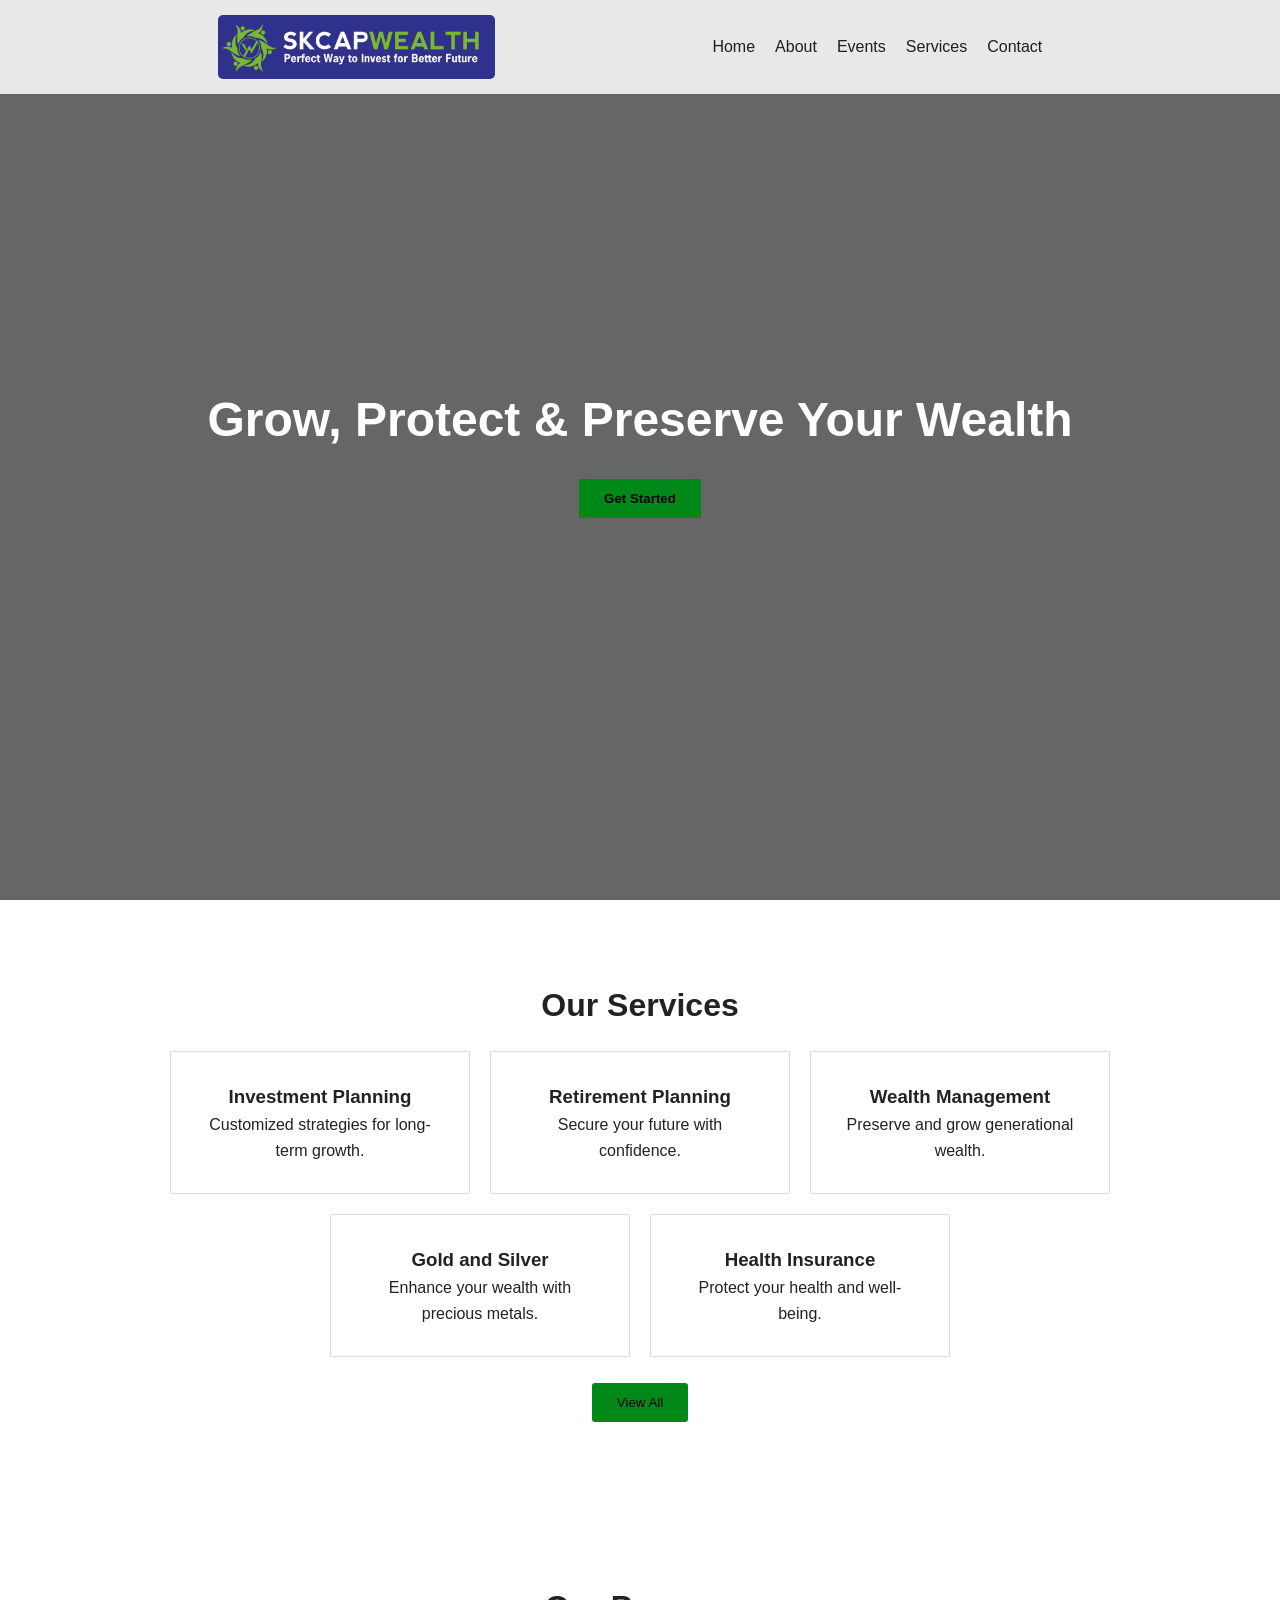
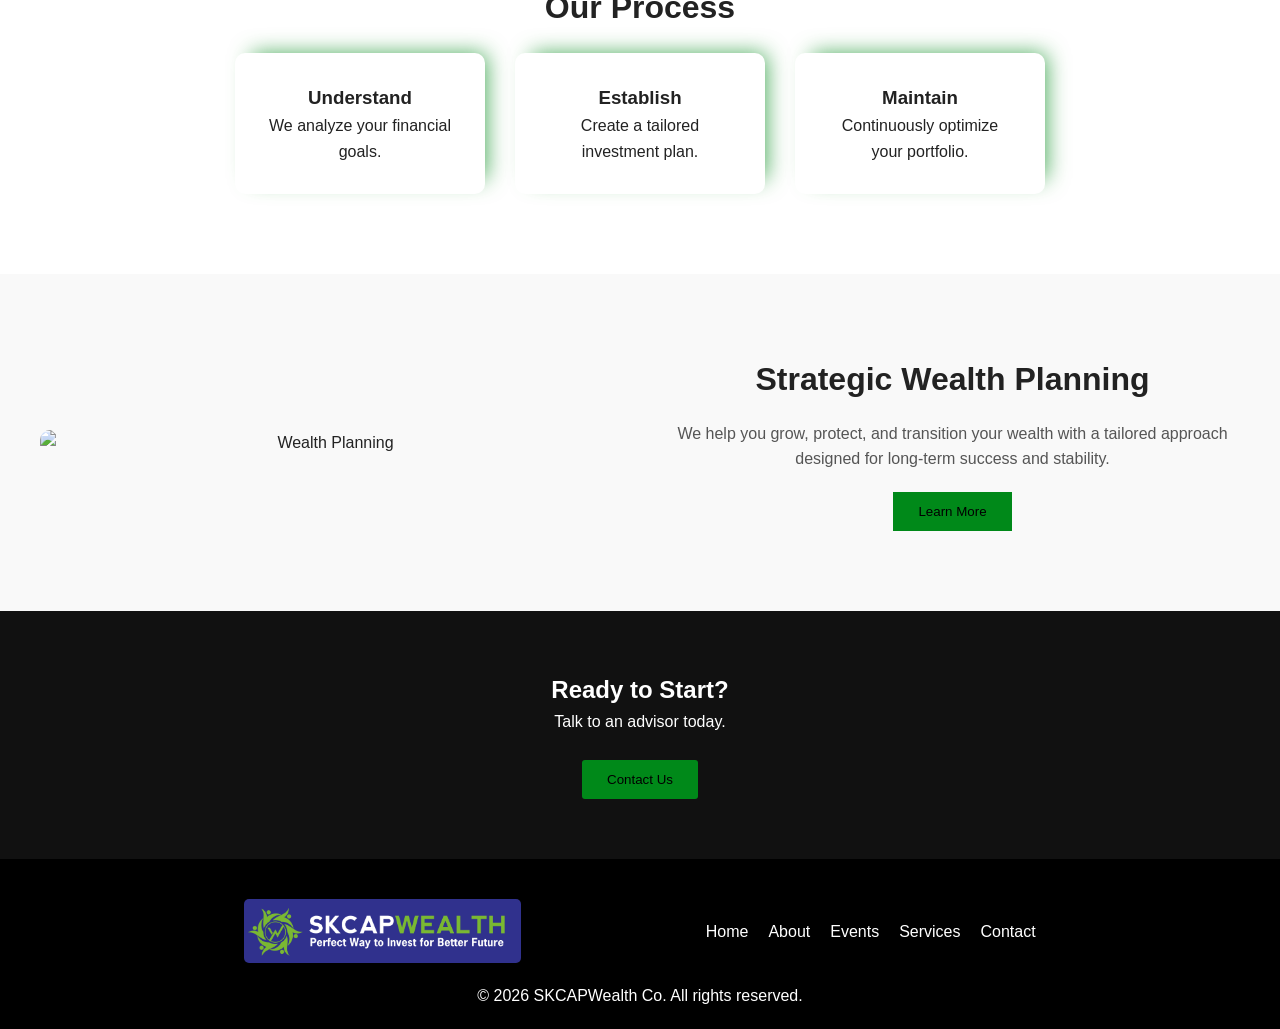
==== index.html @ d272beaf "completed" ====
<!DOCTYPE html>
<html lang="en">
<head>
<meta charset="UTF-8">
<meta name="viewport" content="width=device-width, initial-scale=1.0">
<title>SKCAPWealth</title>
<link rel="stylesheet" href="style.css">
<link rel="stylesheet" href="https://cdnjs.cloudflare.com/ajax/libs/font-awesome/7.0.1/css/all.min.css" integrity="sha512-2SwdPD6INVrV/lHTZbO2nodKhrnDdJK9/kg2XD1r9uGqPo1cUbujc+IYdlYdEErWNu69gVcYgdxlmVmzTWnetw==" crossorigin="anonymous" referrerpolicy="no-referrer" />
<script src="script.js"></script>
</head>


<body>

<!-- NAV -->
<nav>
  <img class="logo" src="/Artboard 4.png" alt="Logo">
  <div class="hamburger" onclick="toggleMobileMenu()">
    <span></span>
    <span></span>
    <span></span>
  </div>
  <ul>
    <li><a href="/">Home</a></li>
    <li><a href="/about.html">About</a></li>
    <li><a href="/events.html">Events</a></li>
    <li><a href="/services.html">Services</a></li>
    <li><a href="/contact.html">Contact</a></li>
    <!-- Call icon -->
     <li><a href="tel:+91-9325898024"><i class="fa-solid fa-phone"></i></a></li>
  </ul>
</nav>

<!-- HERO -->
<div class="hero">
  <div>
    <h2>Grow, Protect & Preserve Your Wealth</h2>
    <button onclick="goToPage('services')">Get Started</button>
  </div>
</div>

<!-- SERVICES -->
<section id="services">
  <h2 class="section-title">Our Services</h2>
  <div class="services">
    <div class="card">
      <i class="fa-solid fa-piggy-bank"></i>
      <h3>Investment Planning</h3>
      <p>Customized strategies for long-term growth.</p>
    </div>
    <div class="card">
      <i class="fa-regular fa-face-smile-wink"></i>
      <h3>Retirement Planning</h3>
      <p>Secure your future with confidence.</p>
    </div>
    <div class="card">
      <i class="fa-solid fa-dollar-sign"></i>
      <h3>Wealth Management</h3>
      <p>Preserve and grow generational wealth.</p>
    </div>
    <div class="card">
      <i class="fa-solid fa-coins"></i>
      <h3>Gold and Silver</h3>
      <p>Enhance your wealth with precious metals.</p>
    </div>
    <div class="card">
      <i class="fa-solid fa-hand-holding-medical"></i>
      <h3>Health Insurance</h3>
      <p>Protect your health and well-being.</p>
    </div>
  </div>
  <br>
  <button class="mybutton" onclick="goToPage('services')">View All</button>
</section>

<!-- PROCESS -->
<section id="process">
  <h2 class="section-title">Our Process</h2>
  <div class="process">
    <div class="step">
      <h3>Understand</h3>
      <p>We analyze your financial goals.</p>
    </div>
    <div class="step">
      <h3>Establish</h3>
      <p>Create a tailored investment plan.</p>
    </div>
    <div class="step">
      <h3>Maintain</h3>
      <p>Continuously optimize your portfolio.</p>
    </div>
  </div>
</section>

<section class="split-section">
  <div class="split-container">

    <!-- Image -->
    <div class="split-image">
      <img src="https://images.unsplash.com/photo-1526304640581-d334cdbbf45e" alt="Wealth Planning">
    </div>

    <!-- Content -->
    <div class="split-content">
      <h2>Strategic Wealth Planning</h2>
      <p>
        We help you grow, protect, and transition your wealth with a tailored approach
        designed for long-term success and stability.
      </p>
      <button onclick="goToPage('about')">Learn More</button>
    </div>

  </div>
</section>

<!-- CTA -->
<section class="cta" id="contact">
  <h2>Ready to Start?</h2>
  <p>Talk to an advisor today.</p>
  <br>
    <button onclick="goToPage('contact')">Contact Us</button>
</section>

<!-- FOOTER -->
<footer>
  <div class="footer">
    <img class="logo" src="/Artboard 4.png" alt="Logo">
    <div>
      <li><a href="/">Home</a></li>
      <li><a href="/about.html">About</a></li>
      <li><a href="/events.html">Events</a></li>
      <li><a href="/services.html">Services</a></li>
      <li><a href="/contact.html">Contact</a></li>
    </div>
  </div>
  <p>© 2026 SKCAPWealth Co. All rights reserved.</p>
</footer>

</body>
</html>
---- style.css ----
/* RESET */
* {
  margin: 0;
  padding: 0;
  box-sizing: border-box;
  font-family: 'Segoe UI', sans-serif;
}

body {
  line-height: 1.6;
  color: #222;
}

a {
  color: #008919;
}
button {
  cursor: pointer;
}

/* NAVBAR */
nav {
  position: fixed;
  width: 100%;
  background: rgba(255, 255, 255, 0.85);
  padding: 15px 40px;
  display: flex;
  justify-content: space-evenly;
  align-items: center;
  z-index: 1000;
  gap: 20px;
}

nav i {
  color: #008919;
}

nav img,
.logo {
  height: 4rem;
  border-radius: 5px;
}

nav h1 {
  color: #000000;
}

nav ul {
  display: flex;
  list-style: none;
  margin: 0;
  padding: 0;
}

nav ul li {
  margin-left: 20px;
}

nav ul li a {
  color: #1f1f1f;
  text-decoration: none;
  transition: color 0.3s;
}

nav ul li a:hover {
  color: #008919;
}

/* HAMBURGER BUTTON */
.hamburger {
  display: none;
  flex-direction: column;
  cursor: pointer;
  padding: 5px;
  z-index: 1000;
}

.hamburger span {
  width: 25px;
  height: 3px;
  background: #1f1f1f;
  margin: 3px 0;
  transition: 0.3s;
  border-radius: 3px;
}

.hamburger.active span:nth-child(1) {
  transform: rotate(-45deg) translate(-5px, 6px);
}

.hamburger.active span:nth-child(2) {
  opacity: 0;
}

.hamburger.active span:nth-child(3) {
  transform: rotate(45deg) translate(-5px, -6px);
}

.space {
  height: 5rem;
}

/* HERO */
.hero {
  height: 100vh;
  background: linear-gradient(rgba(0, 0, 0, 0.6), rgba(0, 0, 0, 0.6)),
    url('https://images.unsplash.com/photo-1454165804606-c3d57bc86b40');
  background-size: cover;
  display: flex;
  justify-content: center;
  align-items: center;
  text-align: center;
  color: #fff;
}

.hero h2 {
  font-size: 48px;
  margin-bottom: 20px;
}

.hero button {
  padding: 12px 25px;
  background: #008919;
  border: none;
  cursor: pointer;
  font-weight: bold;
}

.hero2 {
  height: 100vh;
  background: linear-gradient(rgba(0, 0, 0, 0.6), rgba(0, 0, 0, 0.6)),
    url('images/Wealth-Management-4107721067.jpg');
  background-size: cover;
  display: flex;
  justify-content: center;
  align-items: center;
  text-align: center;
  color: #fff;
}

.hero2 h2 {
  font-size: 48px;
  margin-bottom: 20px;
}

.hero2 button {
  padding: 12px 25px;
  background: #008919;
  border: none;
  cursor: pointer;
  font-weight: bold;
}

/* SECTIONS */
section {
  padding: 80px 40px;
  text-align: center;
}

.section-title {
  font-size: 32px;
  margin-bottom: 20px;
}

/* SERVICES */
.services {
  display: flex;
  gap: 20px;
  flex-wrap: wrap;
  justify-content: center;
}

.card {
  width: 300px;
  padding: 30px;
  border: 1px solid #ddd;
  transition: 0.3s;
}
.card i {
  font-size: 5rem;
  color: #008919;
  margin-bottom: 20px;
}

.card:hover {
  transform: translateY(-10px);
  box-shadow: 0 10px 30px rgba(0, 0, 0, 0.1);
}

.card img {
  width: 100%;
  border-radius: 10px;
  margin-bottom: 20px;
}

.events .card {
  width: 400px;
  border: none;
}

/* PROCESS */
.process {
  display: flex;
  justify-content: center;
  gap: 30px;
  flex-wrap: wrap;
}

.step {
  width: 250px;
  box-shadow: 9px -7px 22px -8px rgba(0, 137, 25, .75);
-webkit-box-shadow: 9px -7px 22px -8px rgba(0, 137, 25, .75);
-moz-box-shadow: 9px -7px 22px -8px rgba(0, 137, 25, .75);
  border-radius: 10px;
  padding: 30px;
}

/* CTA */
.cta {
  background: #111;
  color: #fff;
  padding: 60px;
}

.cta button, .mybutton {
  padding: 12px 25px;
  background: #008919;
  border: none;
  border-radius: 3px;
}

/* FOOTER */
footer {
  padding: 20px;
  text-align: center;
  background: #000;
  color: #fff;
}

/* SCROLL ANIMATION */
.hidden {
  opacity: 0;
  transform: translateY(40px);
  transition: all 0.6s ease;
}

.show {
  opacity: 1;
  transform: translateY(0);
}

.split-section {
  padding: 80px 40px;
  background: #f9f9f9;
}

.split-container {
  display: flex;
  align-items: center;
  gap: 50px;
  max-width: 1200px;
  margin: auto;
}

/* IMAGE */
.split-image img {
  width: 100%;
  border-radius: 10px;
  display: block;
}

/* CONTENT */
.split-content {
  flex: 1;
}

.split-content h2 {
  font-size: 32px;
  margin-bottom: 15px;
}

.split-content p {
  margin-bottom: 20px;
  color: #555;
}

.split-content button {
  padding: 12px 25px;
  background: #008919;
  border: none;
  cursor: pointer;
}

/* MAKE BOTH SIDES EQUAL */
.split-image,
.split-content {
  flex: 1;
}

.footer {
  display: flex;
  justify-content: space-evenly;
  align-items: center;
  padding: 20px 40px;
}

.footer div {
  display: flex;
  gap: 20px;
}

.footer div li {
  list-style: none;
}

.footer div li a {
  color: #fff;
  text-decoration: none;
}

.content-box {
  display: flex;
  flex-direction: column;
  max-width: 800px;
  padding: 1rem;
  margin: auto;
}

.content-box p {
  text-align: left;
}

/* CALCULATOR */
.sip-container {
  background: #fff;
  padding: 1rem;
  border-radius: 10px;
  width: 400px;
  box-shadow: 0 4px 10px rgba(0, 0, 0, 0.1);
  margin: auto;
}

h2 {
  text-align: center;
}

.slider-container {
  margin: 20px 0;
}

label {
  font-weight: bold;
}

.value {
  float: right;
  color: #007bff;
}

input[type=range] {
  width: 100%;
}

.results {
  margin-top: 20px;
  background: #f1f3f6;
  padding: 15px;
  border-radius: 8px;
}

.results p {
  margin: 8px 0;
  font-size: 15px;
}


/* MOBILE MENU STYLES */
@media (max-width: 768px) {
  nav {
    padding: 15px 20px;
    justify-content: space-between;
  }
  
  .hamburger {
    display: flex;
  }
  
  nav ul {
    position: fixed;
    top: 0;
    right: -100%;
    width: 280px;
    height: 100vh;
    background: rgba(255, 255, 255, 0.98);
    backdrop-filter: blur(10px);
    flex-direction: column;
    justify-content: flex-start;
    align-items: center;
    padding-top: 100px;
    transition: right 0.3s ease-in-out;
    box-shadow: -5px 0 20px rgba(0,0,0,0.2);
  }
  
  nav ul.mobile-open {
    right: 0;
  }
  
  nav ul li {
    margin: 20px 0;
    opacity: 0;
    transform: translateX(20px);
    animation: slideIn 0.3s ease forwards;
  }
  
  nav ul li:nth-child(1) { animation-delay: 0.1s; }
  nav ul li:nth-child(2) { animation-delay: 0.2s; }
  nav ul li:nth-child(3) { animation-delay: 0.3s; }
  nav ul li:nth-child(4) { animation-delay: 0.4s; }
  nav ul li:nth-child(5) { animation-delay: 0.5s; }
  nav ul li:nth-child(6) { animation-delay: 0.6s; }
  
  @keyframes slideIn {
    to {
      opacity: 1;
      transform: translateX(0);
    }
  }
  
  nav ul li a {
    font-size: 1.2rem;
    padding: 15px 20px;
    display: block;
  }
  
  .split-container {
    flex-direction: column;
    text-align: center;
  }

  .split-content h2 {
    font-size: 26px;
  }
  .footer {
    flex-direction: column;
    gap: 2rem;
  }
}

/* RESPONSIVE */
@media (max-width: 768px) {
  .split-container {
    flex-direction: column;
    text-align: center;
  }

  .split-content h2 {
    font-size: 26px;
  }
  .footer {
    flex-direction: column;
    gap: 2rem;
  }
}
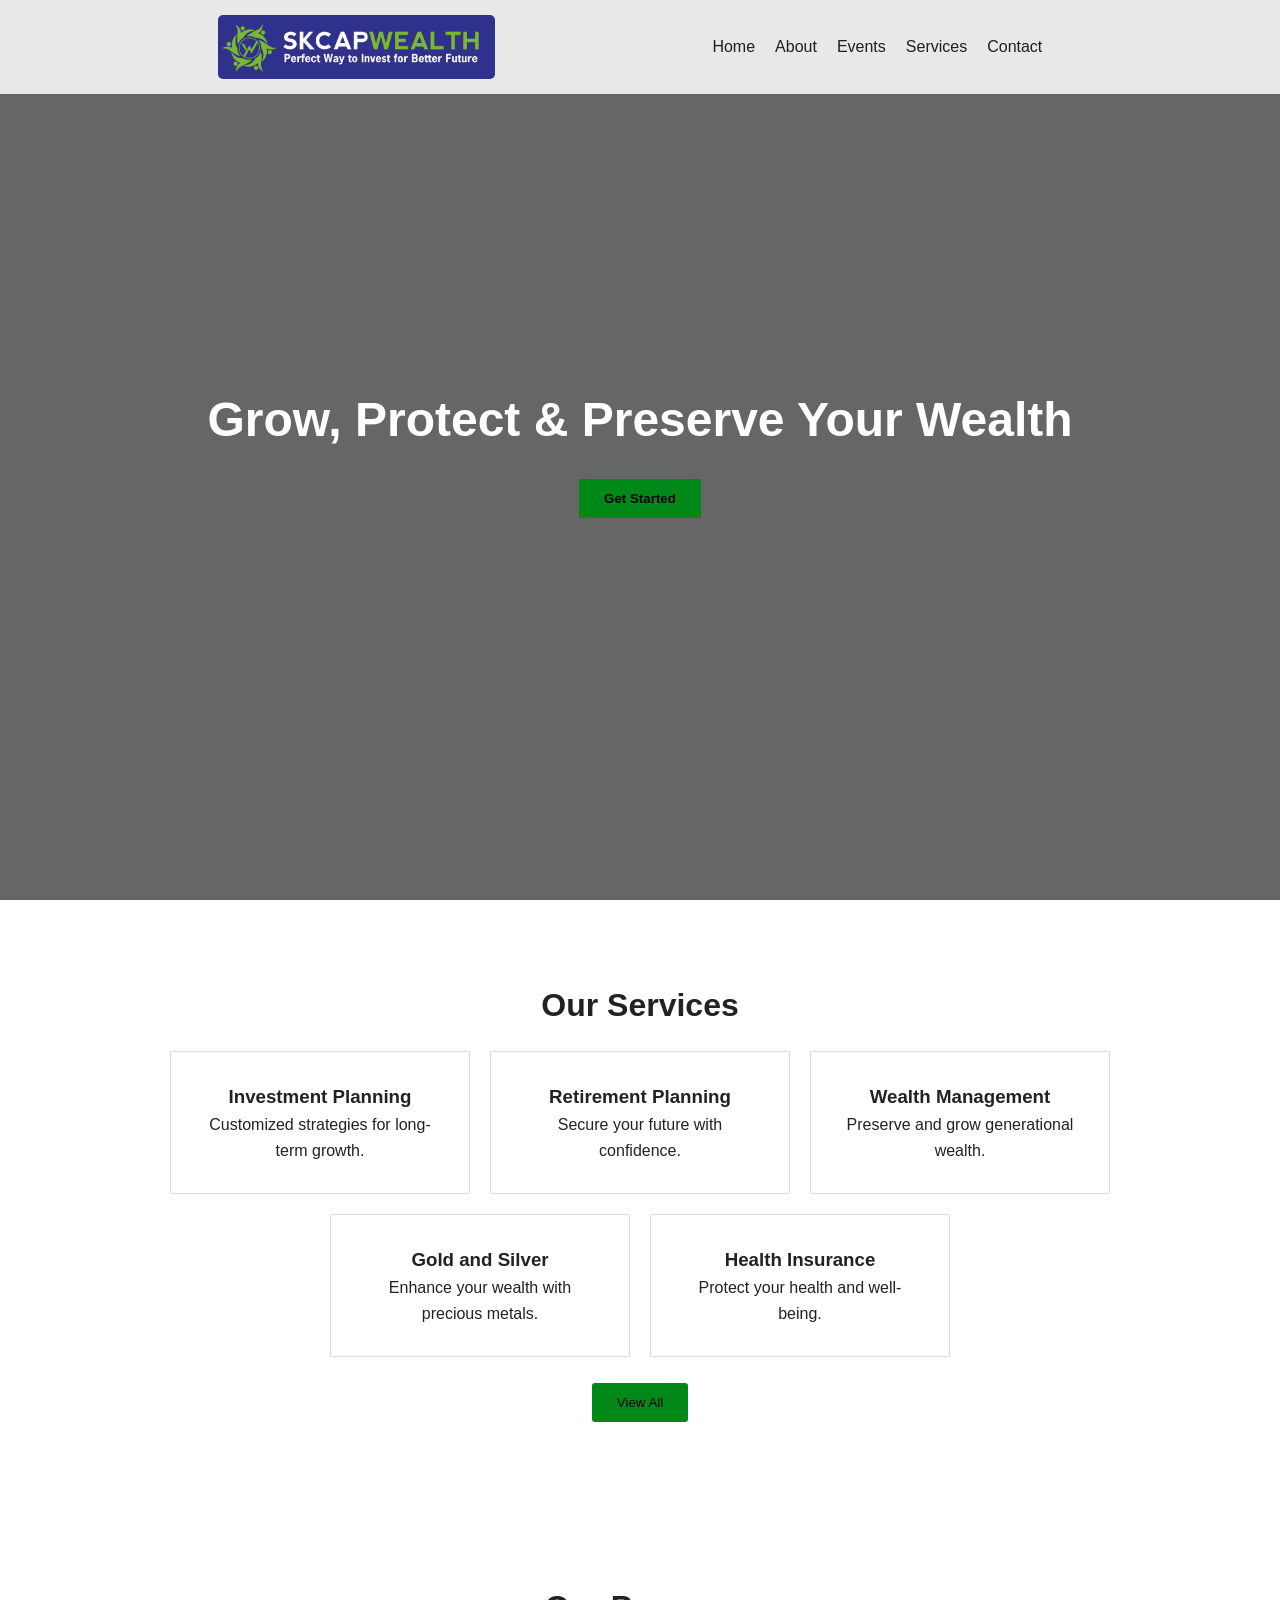
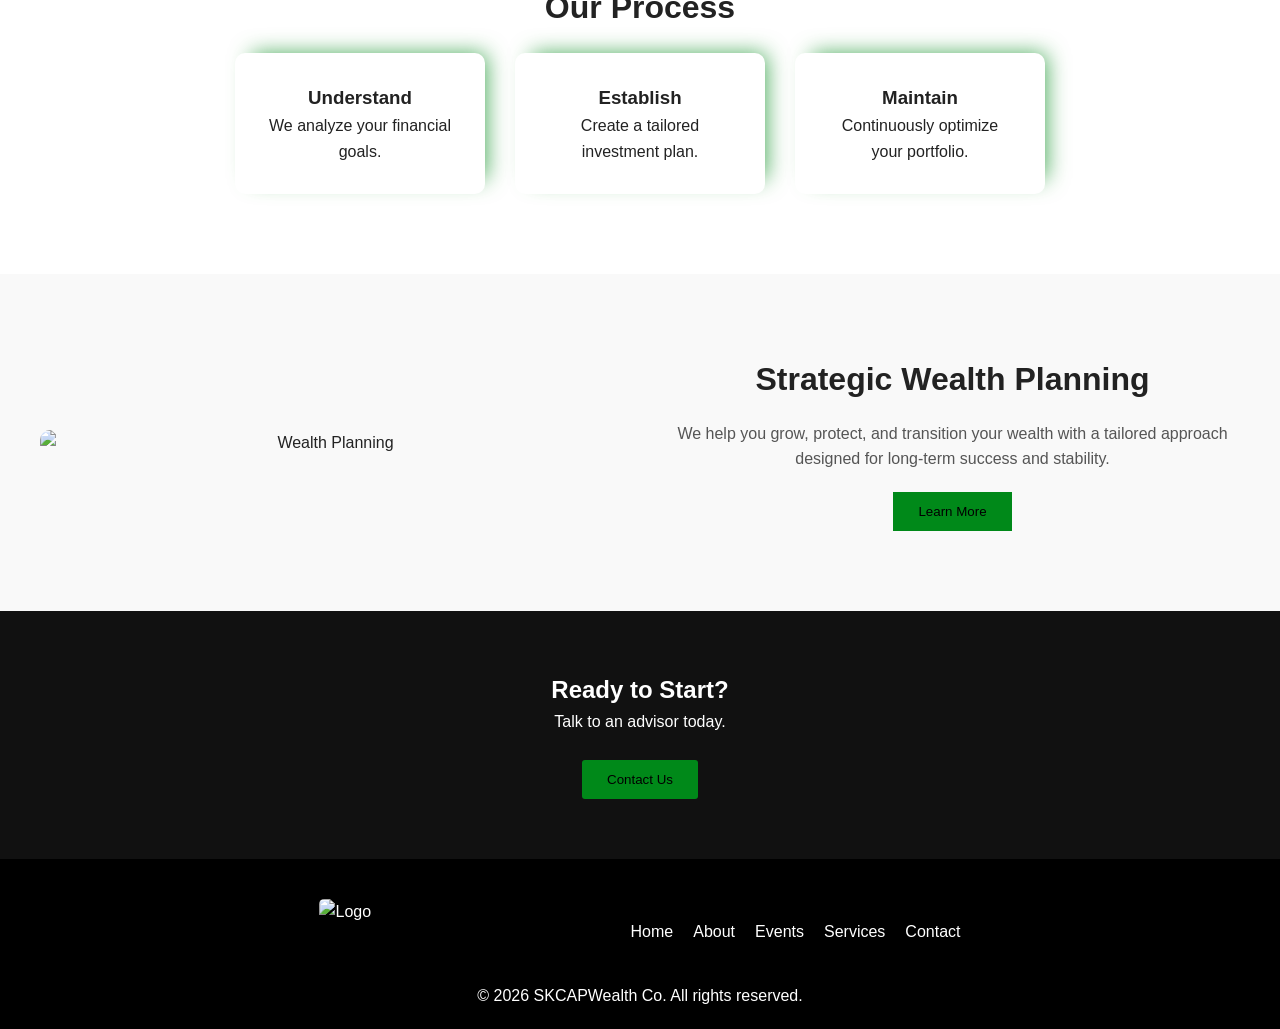
==== commit 7d58a964: "added key portfolio" ====
--- a/index.html
+++ b/index.html
@@ -21,11 +21,11 @@
     <span></span>
   </div>
   <ul>
-    <li><a href="/">Home</a></li>
-    <li><a href="/about.html">About</a></li>
-    <li><a href="/events.html">Events</a></li>
-    <li><a href="/services.html">Services</a></li>
-    <li><a href="/contact.html">Contact</a></li>
+    <li><a href="/portfolio">Home</a></li>
+    <li><a href="/portfolio/about.html">About</a></li>
+    <li><a href="/portfolio/events.html">Events</a></li>
+    <li><a href="/portfolio/services.html">Services</a></li>
+    <li><a href="/portfolio/contact.html">Contact</a></li>
     <!-- Call icon -->
      <li><a href="tel:+91-9325898024"><i class="fa-solid fa-phone"></i></a></li>
   </ul>
@@ -124,13 +124,13 @@
 <!-- FOOTER -->
 <footer>
   <div class="footer">
-    <img class="logo" src="/Artboard 4.png" alt="Logo">
+    <img class="logo" src="/portfolio/Artboard 4.png" alt="Logo">
     <div>
-      <li><a href="/">Home</a></li>
-      <li><a href="/about.html">About</a></li>
-      <li><a href="/events.html">Events</a></li>
-      <li><a href="/services.html">Services</a></li>
-      <li><a href="/contact.html">Contact</a></li>
+      <li><a href="/portfolio">Home</a></li>
+      <li><a href="/portfolio/about.html">About</a></li>
+      <li><a href="/portfolio/events.html">Events</a></li>
+      <li><a href="/portfolio/services.html">Services</a></li>
+      <li><a href="/portfolio/contact.html">Contact</a></li>
     </div>
   </div>
   <p>© 2026 SKCAPWealth Co. All rights reserved.</p>
--- a/style.css
+++ b/style.css
@@ -129,7 +129,7 @@
 .hero2 {
   height: 100vh;
   background: linear-gradient(rgba(0, 0, 0, 0.6), rgba(0, 0, 0, 0.6)),
-    url('images/Wealth-Management-4107721067.jpg');
+    url('portfolio/images/Wealth-Management-4107721067.jpg');
   background-size: cover;
   display: flex;
   justify-content: center;
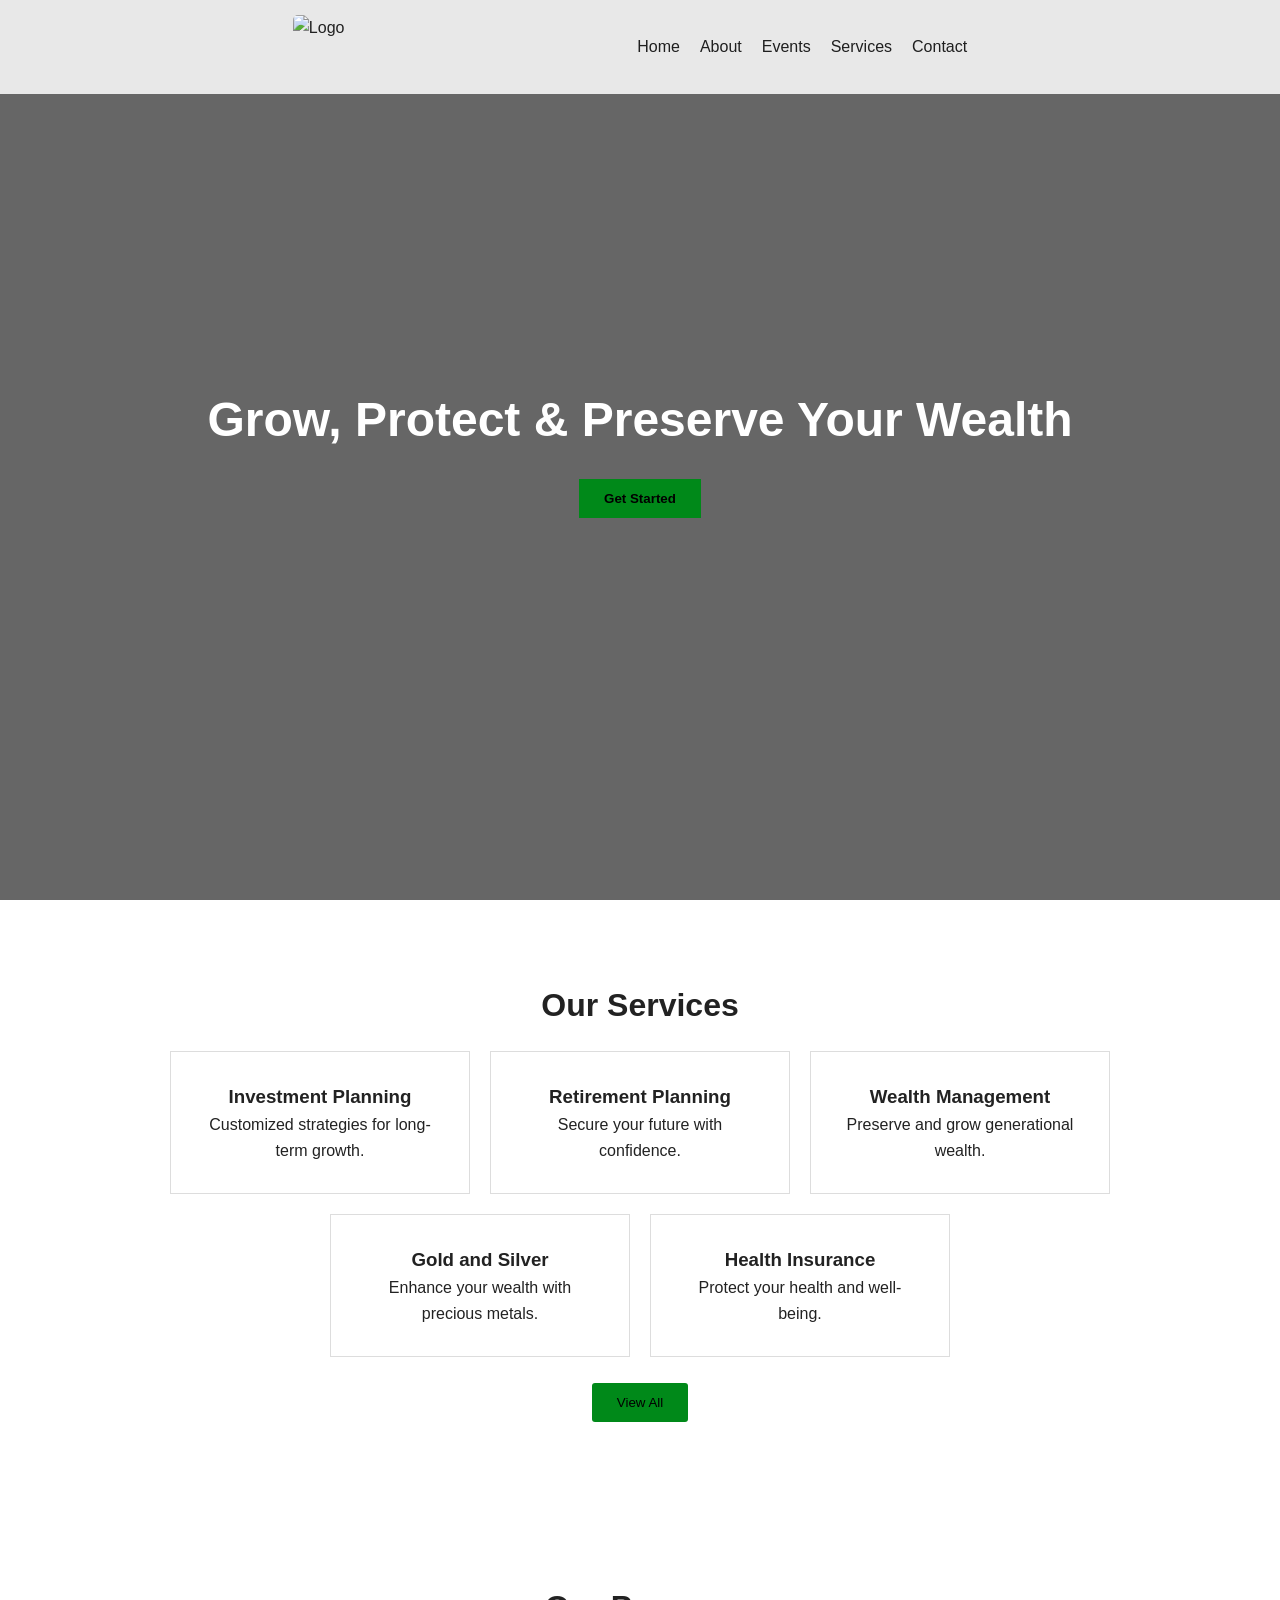
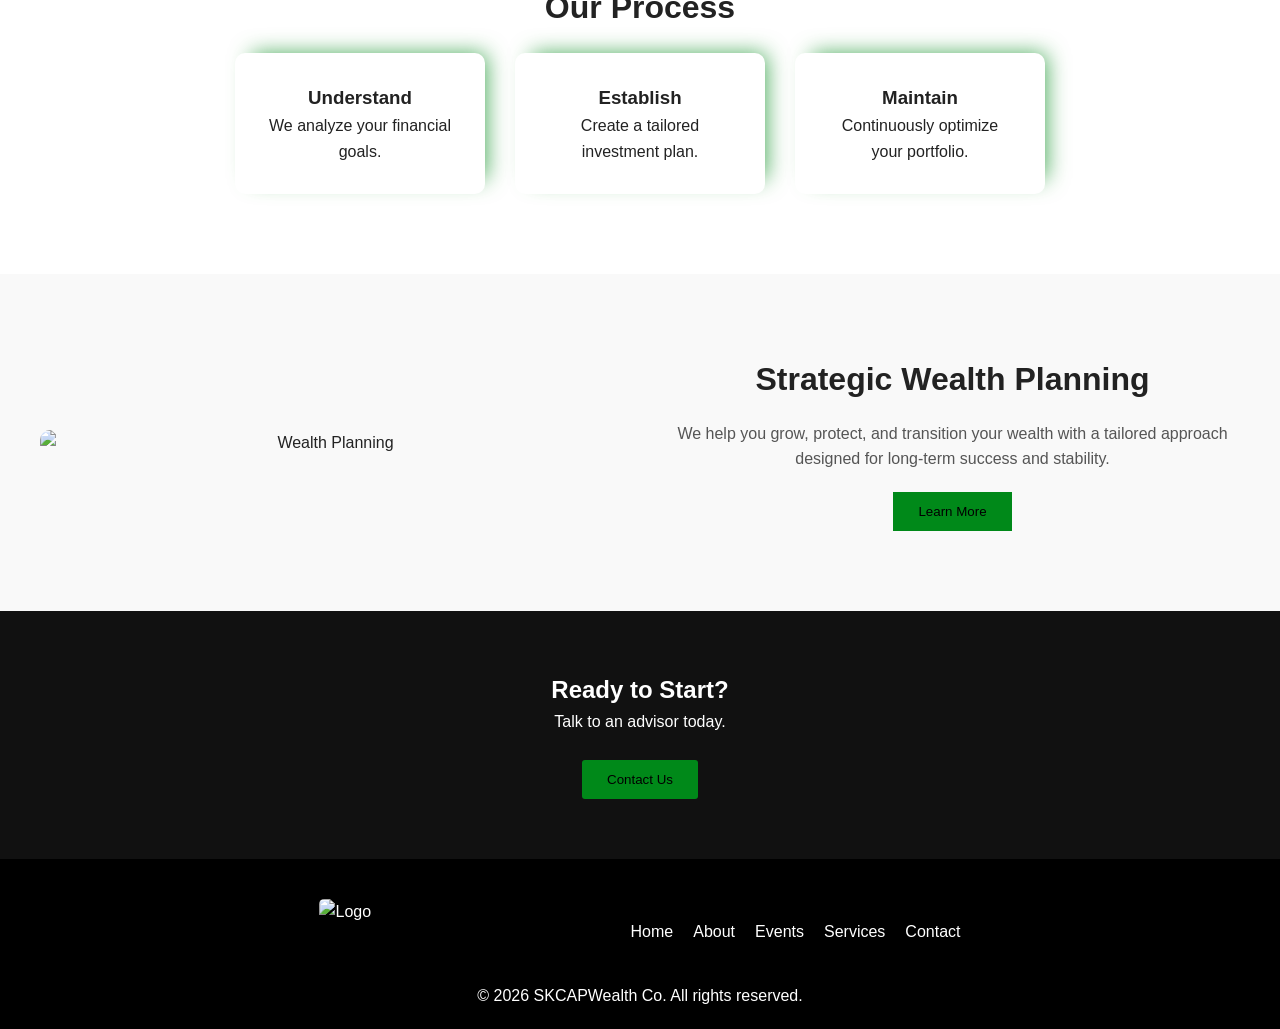
==== commit f869f46e: "Update logo image source path in index.html" ====
--- a/index.html
+++ b/index.html
@@ -14,7 +14,7 @@
 
 <!-- NAV -->
 <nav>
-  <img class="logo" src="/Artboard 4.png" alt="Logo">
+  <img class="logo" src="/portfolio/Artboard 4.png" alt="Logo">
   <div class="hamburger" onclick="toggleMobileMenu()">
     <span></span>
     <span></span>
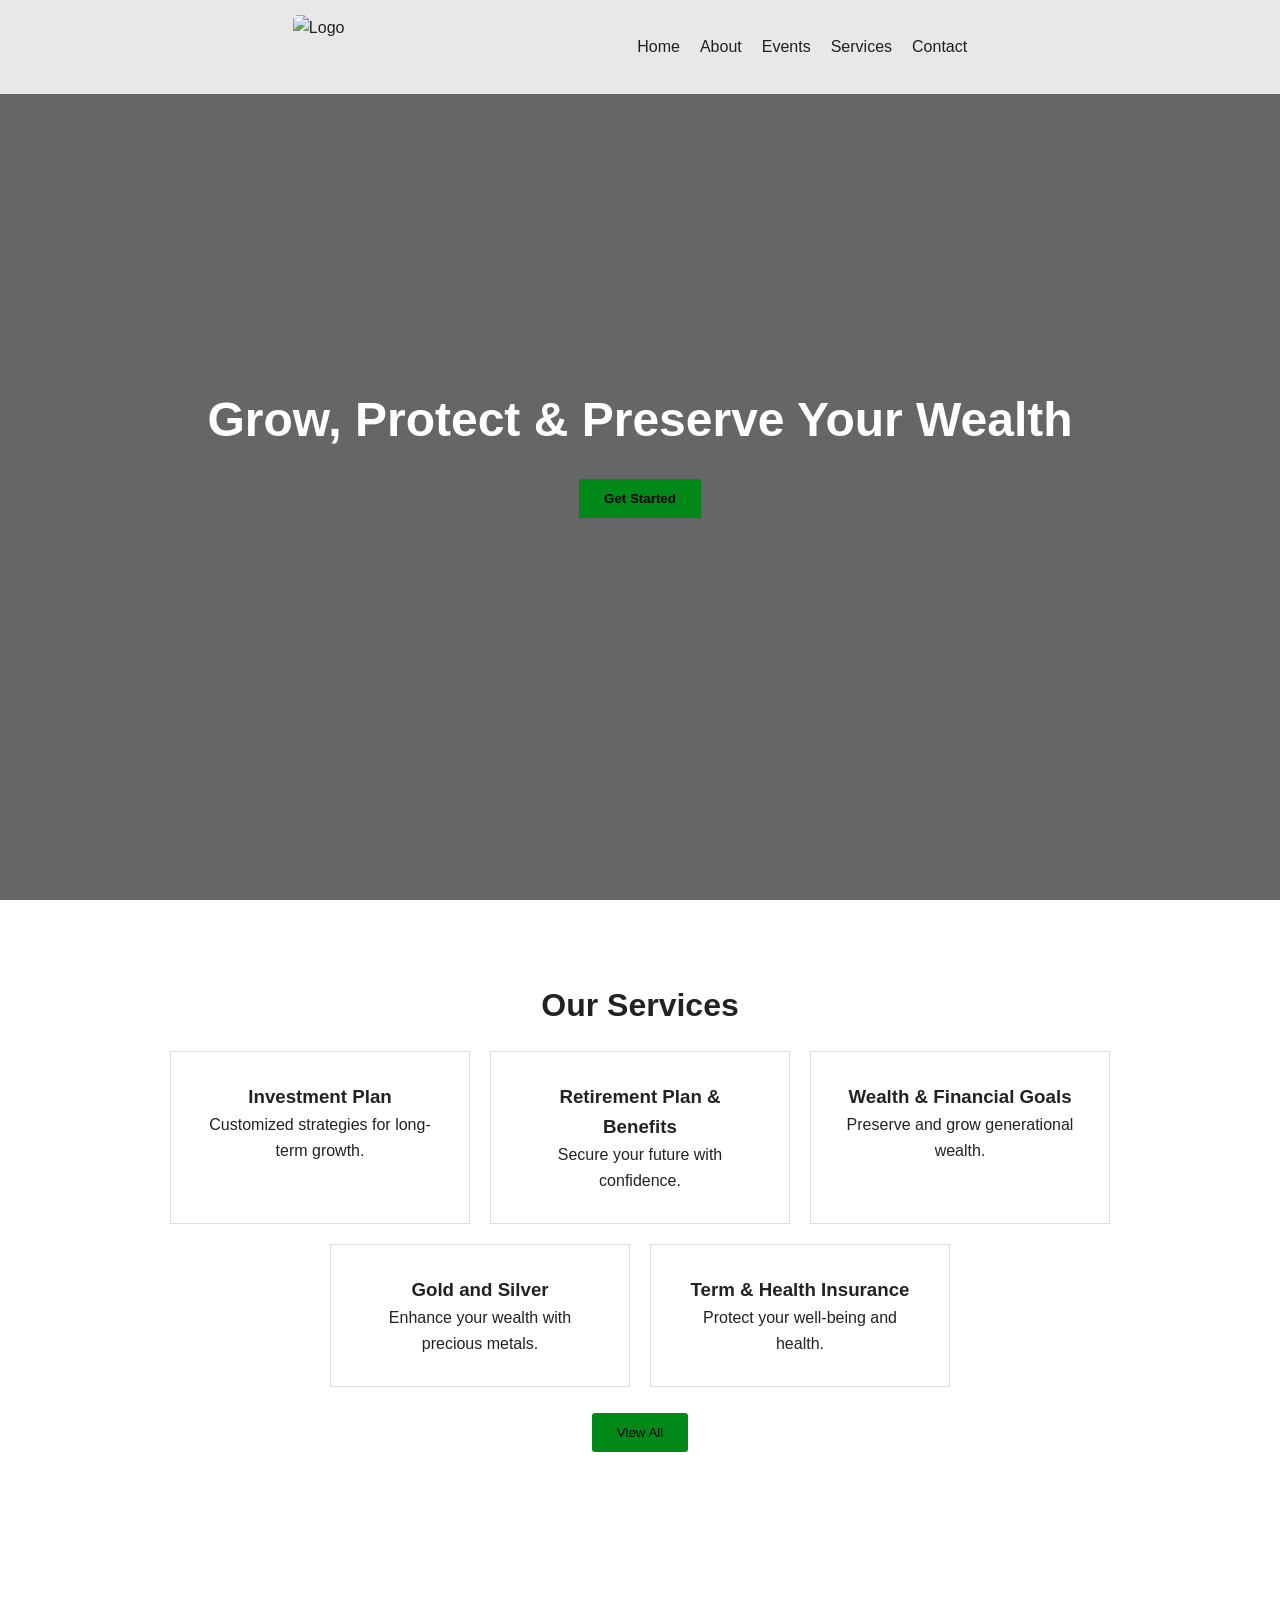
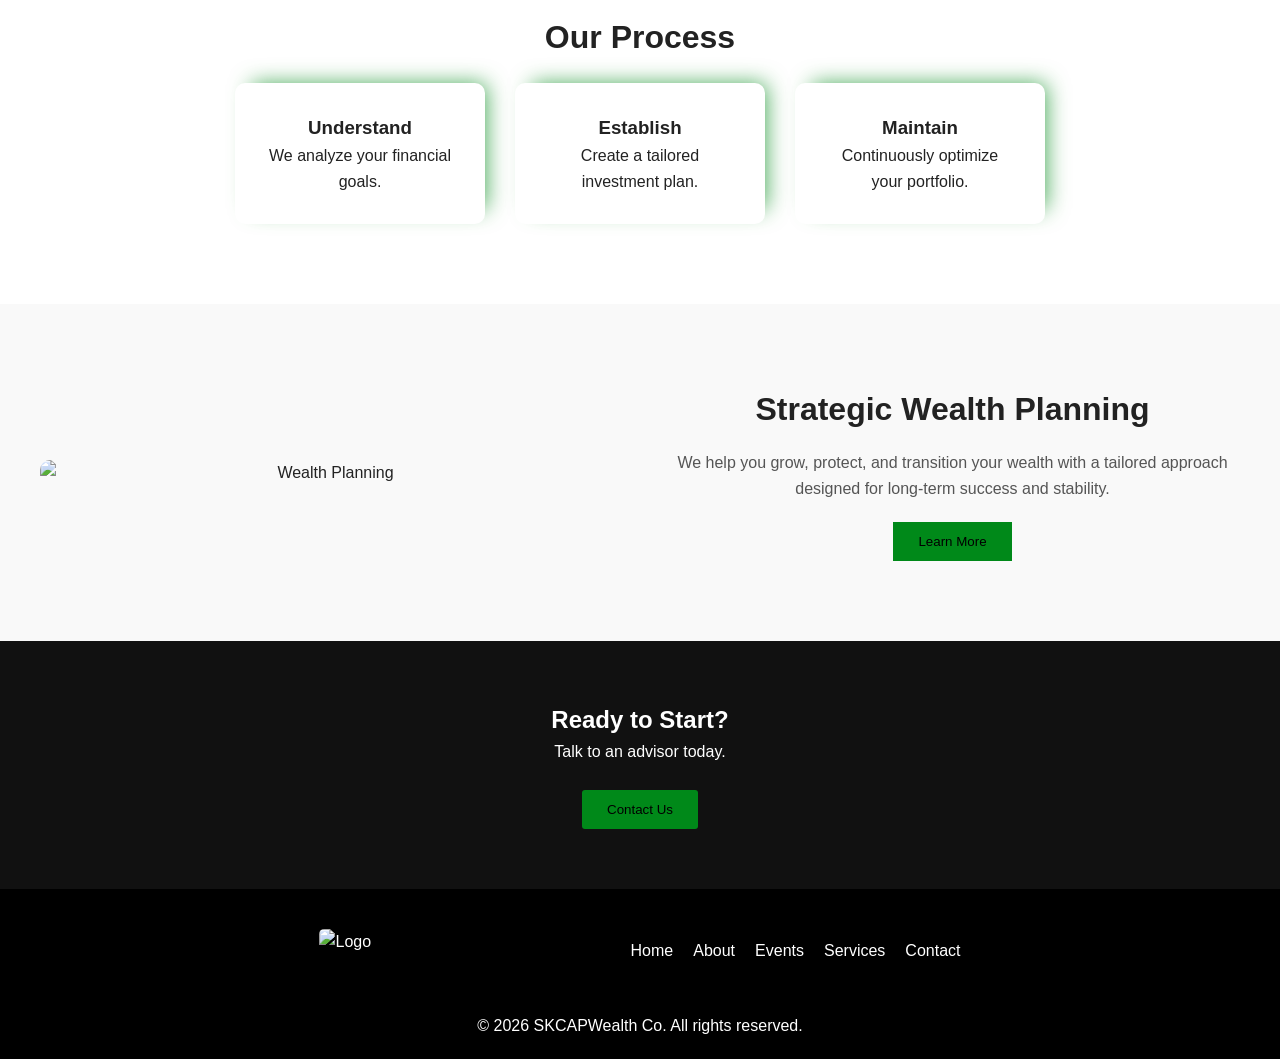
==== commit f9cf1dc5: "changes" ====
--- a/index.html
+++ b/index.html
@@ -1,140 +1,152 @@
 <!DOCTYPE html>
 <html lang="en">
+
 <head>
-<meta charset="UTF-8">
-<meta name="viewport" content="width=device-width, initial-scale=1.0">
-<title>SKCAPWealth</title>
-<link rel="stylesheet" href="style.css">
-<link rel="stylesheet" href="https://cdnjs.cloudflare.com/ajax/libs/font-awesome/7.0.1/css/all.min.css" integrity="sha512-2SwdPD6INVrV/lHTZbO2nodKhrnDdJK9/kg2XD1r9uGqPo1cUbujc+IYdlYdEErWNu69gVcYgdxlmVmzTWnetw==" crossorigin="anonymous" referrerpolicy="no-referrer" />
-<script src="script.js"></script>
+  <meta charset="UTF-8">
+  <meta name="viewport" content="width=device-width, initial-scale=1.0">
+  <title>SKCAPWealth</title>
+  <link rel="stylesheet" href="style.css">
+  <link rel="stylesheet" href="https://cdnjs.cloudflare.com/ajax/libs/font-awesome/7.0.1/css/all.min.css"
+    integrity="sha512-2SwdPD6INVrV/lHTZbO2nodKhrnDdJK9/kg2XD1r9uGqPo1cUbujc+IYdlYdEErWNu69gVcYgdxlmVmzTWnetw=="
+    crossorigin="anonymous" referrerpolicy="no-referrer" />
+  <script src="script.js"></script>
 </head>
 
 
 <body>
 
-<!-- NAV -->
-<nav>
-  <img class="logo" src="/portfolio/Artboard 4.png" alt="Logo">
-  <div class="hamburger" onclick="toggleMobileMenu()">
-    <span></span>
-    <span></span>
-    <span></span>
-  </div>
-  <ul>
-    <li><a href="/portfolio">Home</a></li>
-    <li><a href="/portfolio/about.html">About</a></li>
-    <li><a href="/portfolio/events.html">Events</a></li>
-    <li><a href="/portfolio/services.html">Services</a></li>
-    <li><a href="/portfolio/contact.html">Contact</a></li>
-    <!-- Call icon -->
-     <li><a href="tel:+91-9325898024"><i class="fa-solid fa-phone"></i></a></li>
-  </ul>
-</nav>
-
-<!-- HERO -->
-<div class="hero">
-  <div>
-    <h2>Grow, Protect & Preserve Your Wealth</h2>
-    <button onclick="goToPage('services')">Get Started</button>
-  </div>
-</div>
-
-<!-- SERVICES -->
-<section id="services">
-  <h2 class="section-title">Our Services</h2>
-  <div class="services">
-    <div class="card">
-      <i class="fa-solid fa-piggy-bank"></i>
-      <h3>Investment Planning</h3>
-      <p>Customized strategies for long-term growth.</p>
+  <!-- NAV -->
+  <nav>
+    <img class="logo" src="/portfolio/Artboard 4.png" alt="Logo">
+    <div class="hamburger" onclick="toggleMobileMenu()">
+      <span></span>
+      <span></span>
+      <span></span>
     </div>
-    <div class="card">
-      <i class="fa-regular fa-face-smile-wink"></i>
-      <h3>Retirement Planning</h3>
-      <p>Secure your future with confidence.</p>
-    </div>
-    <div class="card">
-      <i class="fa-solid fa-dollar-sign"></i>
-      <h3>Wealth Management</h3>
-      <p>Preserve and grow generational wealth.</p>
-    </div>
-    <div class="card">
-      <i class="fa-solid fa-coins"></i>
-      <h3>Gold and Silver</h3>
-      <p>Enhance your wealth with precious metals.</p>
-    </div>
-    <div class="card">
-      <i class="fa-solid fa-hand-holding-medical"></i>
-      <h3>Health Insurance</h3>
-      <p>Protect your health and well-being.</p>
-    </div>
-  </div>
-  <br>
-  <button class="mybutton" onclick="goToPage('services')">View All</button>
-</section>
-
-<!-- PROCESS -->
-<section id="process">
-  <h2 class="section-title">Our Process</h2>
-  <div class="process">
-    <div class="step">
-      <h3>Understand</h3>
-      <p>We analyze your financial goals.</p>
-    </div>
-    <div class="step">
-      <h3>Establish</h3>
-      <p>Create a tailored investment plan.</p>
-    </div>
-    <div class="step">
-      <h3>Maintain</h3>
-      <p>Continuously optimize your portfolio.</p>
-    </div>
-  </div>
-</section>
-
-<section class="split-section">
-  <div class="split-container">
-
-    <!-- Image -->
-    <div class="split-image">
-      <img src="https://images.unsplash.com/photo-1526304640581-d334cdbbf45e" alt="Wealth Planning">
-    </div>
-
-    <!-- Content -->
-    <div class="split-content">
-      <h2>Strategic Wealth Planning</h2>
-      <p>
-        We help you grow, protect, and transition your wealth with a tailored approach
-        designed for long-term success and stability.
-      </p>
-      <button onclick="goToPage('about')">Learn More</button>
-    </div>
-
-  </div>
-</section>
-
-<!-- CTA -->
-<section class="cta" id="contact">
-  <h2>Ready to Start?</h2>
-  <p>Talk to an advisor today.</p>
-  <br>
-    <button onclick="goToPage('contact')">Contact Us</button>
-</section>
-
-<!-- FOOTER -->
-<footer>
-  <div class="footer">
-    <img class="logo" src="/portfolio/Artboard 4.png" alt="Logo">
-    <div>
+    <ul>
       <li><a href="/portfolio">Home</a></li>
       <li><a href="/portfolio/about.html">About</a></li>
       <li><a href="/portfolio/events.html">Events</a></li>
       <li><a href="/portfolio/services.html">Services</a></li>
       <li><a href="/portfolio/contact.html">Contact</a></li>
+      <!-- Call icon -->
+      <li><a href="tel:+91-9325898024"><i class="fa-solid fa-phone"></i></a></li>
+    </ul>
+  </nav>
+
+  <!-- HERO -->
+  <div class="hero">
+    <div>
+      <h2>Grow, Protect & Preserve Your Wealth</h2>
+      <button onclick="goToPage('services')">Get Started</button>
     </div>
   </div>
-  <p>© 2026 SKCAPWealth Co. All rights reserved.</p>
-</footer>
+
+  <!-- SERVICES -->
+  <section id="services">
+    <h2 class="section-title">Our Services</h2>
+    <div class="services">
+      <div class="card">
+        <i class="fa-solid fa-piggy-bank"></i>
+        <h3>Investment Plan</h3>
+        <p>Customized strategies for long-term growth.</p>
+      </div>
+      <div class="card">
+        <i class="fa-regular fa-face-smile-wink"></i>
+        <h3>Retirement Plan & Benefits</h3>
+        <p>Secure your future with confidence.</p>
+      </div>
+      <div class="card">
+        <i class="fa-solid fa-dollar-sign"></i>
+        <h3>Wealth & Financial Goals</h3>
+        <p>Preserve and grow generational wealth.</p>
+      </div>
+      <div class="card">
+        <i class="fa-solid fa-coins"></i>
+        <h3>Gold and Silver</h3>
+        <p>Enhance your wealth with precious metals.</p>
+      </div>
+      <div class="card">
+        <i class="fa-solid fa-hand-holding-medical"></i>
+        <h3>Term & Health Insurance</h3>
+        <p>Protect your well-being and health.</p>
+      </div>
+    </div>
+    <br>
+    <button class="mybutton" onclick="goToPage('services')">View All</button>
+  </section>
+
+  <!-- PROCESS -->
+  <section id="process">
+    <h2 class="section-title">Our Process</h2>
+    <div class="process">
+      <div class="step">
+        <h3>Understand</h3>
+        <p>We analyze your financial goals.</p>
+      </div>
+      <div class="step">
+        <h3>Establish</h3>
+        <p>Create a tailored investment plan.</p>
+      </div>
+      <div class="step">
+        <h3>Maintain</h3>
+        <p>Continuously optimize your portfolio.</p>
+      </div>
+    </div>
+  </section>
+
+  <section class="split-section">
+    <div class="split-container">
+
+      <!-- Image -->
+      <div class="split-image">
+        <img src="https://images.unsplash.com/photo-1526304640581-d334cdbbf45e" alt="Wealth Planning">
+      </div>
+
+      <!-- Content -->
+      <div class="split-content">
+        <h2>Strategic Wealth Planning</h2>
+        <p>
+          We help you grow, protect, and transition your wealth with a tailored approach
+          designed for long-term success and stability.
+        </p>
+        <button onclick="goToPage('about')">Learn More</button>
+      </div>
+
+    </div>
+  </section>
+
+  <!-- CTA -->
+  <section class="cta" id="contact">
+    <h2>Ready to Start?</h2>
+    <p>Talk to an advisor today.</p>
+    <br>
+    <button onclick="goToPage('contact')">Contact Us</button>
+  </section>
+
+  <!-- FOOTER -->
+  <footer>
+    <div class="footer">
+      <img class="logo" src="/portfolio/Artboard 4.png" alt="Logo">
+      <div style="display: flex;flex-direction: column;">
+        <div>
+          <li><a href="/portfolio">Home</a></li>
+          <li><a href="/portfolio/about.html">About</a></li>
+          <li><a href="/portfolio/events.html">Events</a></li>
+          <li><a href="/portfolio/services.html">Services</a></li>
+          <li><a href="/portfolio/contact.html">Contact</a></li>
+        </div>
+        <div>
+          <li><a href="" target="_blank"><i class="fa-brands fa-facebook"></i></a></li>
+          <li><a href="" target="_blank"><i class="fa-brands fa-whatsapp"></i></a></li>
+          <li><a href="" target="_blank"><i class="fa-brands fa-twitter"></i></a></li>
+          <li><a href="" target="_blank"><i class="fa-brands fa-linkedin"></i></a></li>
+        </div>
+      </div>
+    </div>
+    <p>© 2026 SKCAPWealth Co. All rights reserved.</p>
+  </footer>
 
 </body>
-</html>
+
+</html>
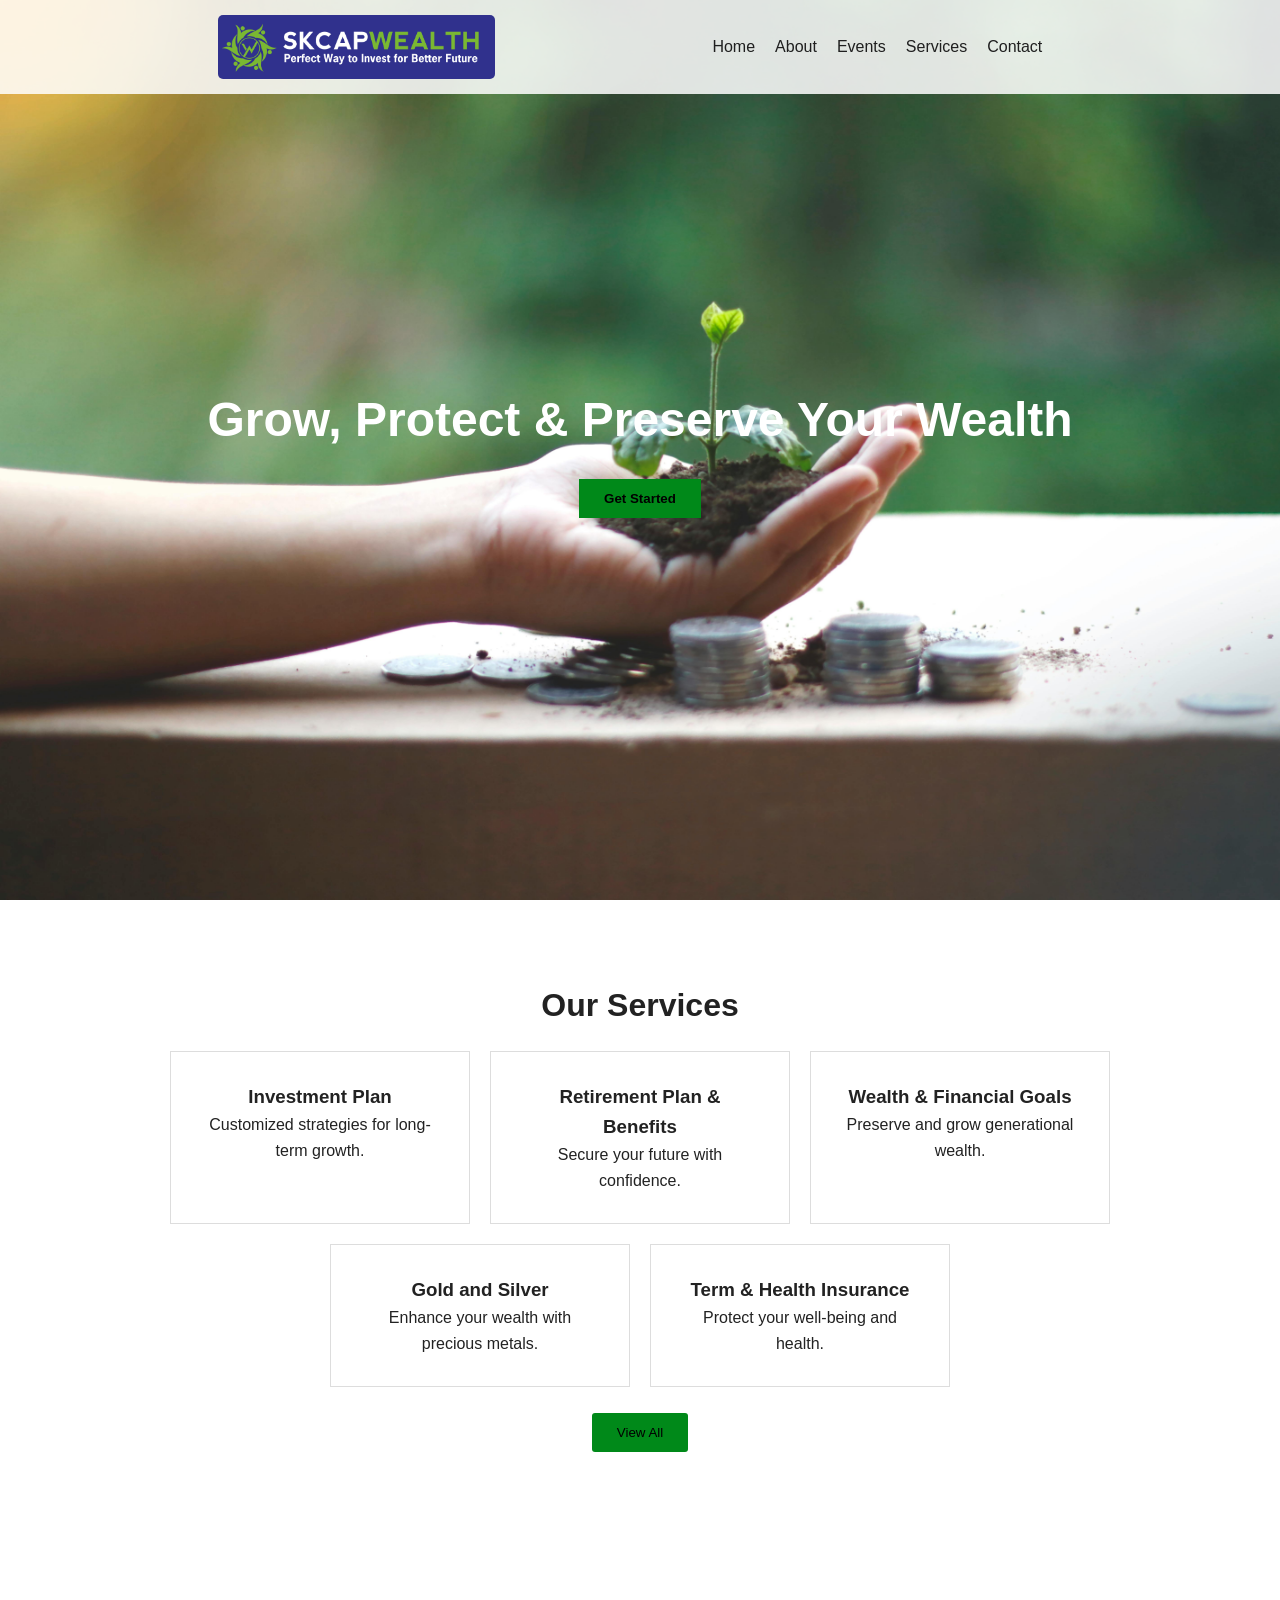
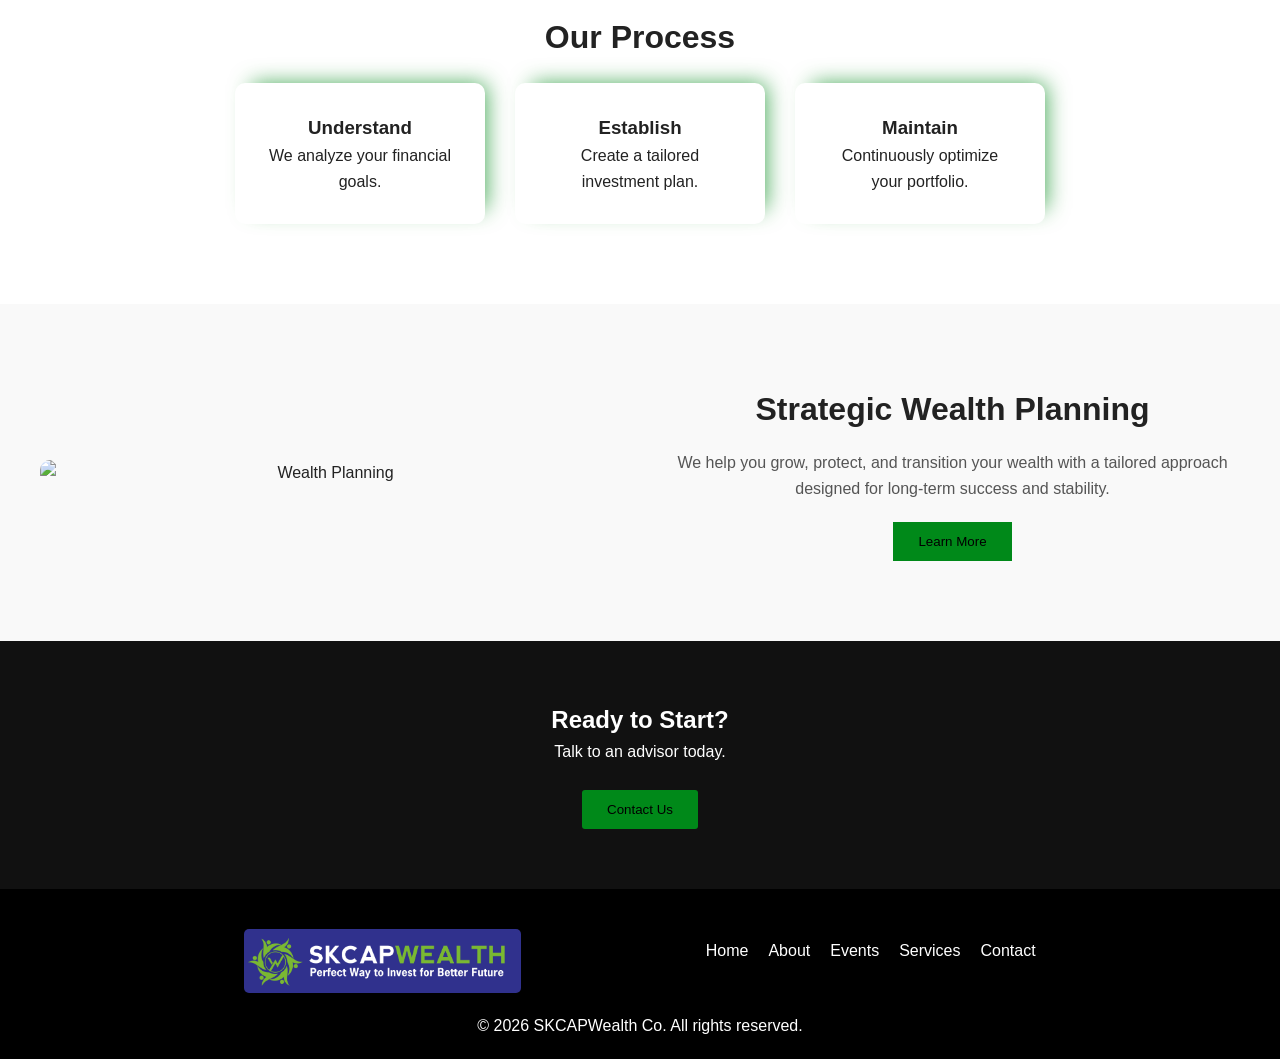
==== commit 17b8d8a6: "changed" ====
--- a/index.html
+++ b/index.html
@@ -15,24 +15,22 @@
 
 <body>
 
-  <!-- NAV -->
-  <nav>
-    <img class="logo" src="/portfolio/Artboard 4.png" alt="Logo">
-    <div class="hamburger" onclick="toggleMobileMenu()">
-      <span></span>
-      <span></span>
-      <span></span>
-    </div>
-    <ul>
-      <li><a href="/portfolio">Home</a></li>
-      <li><a href="/portfolio/about.html">About</a></li>
-      <li><a href="/portfolio/events.html">Events</a></li>
-      <li><a href="/portfolio/services.html">Services</a></li>
-      <li><a href="/portfolio/contact.html">Contact</a></li>
-      <!-- Call icon -->
-      <li><a href="tel:+91-9325898024"><i class="fa-solid fa-phone"></i></a></li>
-    </ul>
-  </nav>
+<!-- NAV -->
+ <nav>  <img class="logo" src="Artboard 4.png" alt="Logo"> <div class="hamburger" onclick="toggleMobileMenu()">
+  <span></span>
+  <span></span>
+  <span></span>
+</div>
+  <ul>
+    <li><a href="/">Home</a></li>
+    <li><a href="about.html">About</a></li>
+    <li><a href="events.html">Events</a></li>
+    <li><a href="services.html">Services</a></li>
+    <li><a href="contact.html">Contact</a></li>
+    <!-- Call icon -->
+     <li><a href="tel:919325898024"><i class="fa-solid fa-phone"></i></a></li>
+  </ul>
+</nav>
 
   <!-- HERO -->
   <div class="hero">
@@ -100,7 +98,7 @@
 
       <!-- Image -->
       <div class="split-image">
-        <img src="https://images.unsplash.com/photo-1526304640581-d334cdbbf45e" alt="Wealth Planning">
+        <img src="images/money.jpeg" alt="Wealth Planning">
       </div>
 
       <!-- Content -->
@@ -127,20 +125,20 @@
   <!-- FOOTER -->
   <footer>
     <div class="footer">
-      <img class="logo" src="/portfolio/Artboard 4.png" alt="Logo">
-      <div style="display: flex;flex-direction: column;">
+      <img class="logo" src="Artboard 4.png" alt="Logo">
+        <div style="display: flex;flex-direction: column;">
+            <div>
+              <li><a href="./">Home</a></li>
+              <li><a href="about.html">About</a></li>
+              <li><a href="events.html">Events</a></li>
+              <li><a href="services.html">Services</a></li>
+              <li><a href="contact.html">Contact</a></li>
+          </div>
         <div>
-          <li><a href="/portfolio">Home</a></li>
-          <li><a href="/portfolio/about.html">About</a></li>
-          <li><a href="/portfolio/events.html">Events</a></li>
-          <li><a href="/portfolio/services.html">Services</a></li>
-          <li><a href="/portfolio/contact.html">Contact</a></li>
-        </div>
-        <div>
-          <li><a href="" target="_blank"><i class="fa-brands fa-facebook"></i></a></li>
-          <li><a href="" target="_blank"><i class="fa-brands fa-whatsapp"></i></a></li>
-          <li><a href="" target="_blank"><i class="fa-brands fa-twitter"></i></a></li>
-          <li><a href="" target="_blank"><i class="fa-brands fa-linkedin"></i></a></li>
+          <li><a href="https://www.facebook.com/kale.bomu" target="_blank"><i class="fa-brands fa-facebook"></i></a></li>
+          <li><a href="https://wa.me/919325898024" target="_blank"><i class="fa-brands fa-whatsapp"></i></a></li>
+          <li><a href="https://x.com/bomukale" target="_blank"><i class="fa-brands fa-x-twitter"></i></a></li>
+          <li><a href="https://www.linkedin.com/in/bomu-kale-cfp%C2%AE-a4929a16/" target="_blank"><i class="fa-brands fa-linkedin"></i></a></li>
         </div>
       </div>
     </div>
--- a/style.css
+++ b/style.css
@@ -103,8 +103,8 @@
 /* HERO */
 .hero {
   height: 100vh;
-  background: linear-gradient(rgba(0, 0, 0, 0.6), rgba(0, 0, 0, 0.6)),
-    url('https://images.unsplash.com/photo-1454165804606-c3d57bc86b40');
+  /* Image background */
+  background-image: url('images/bg.jpg');
   background-size: cover;
   display: flex;
   justify-content: center;
@@ -128,8 +128,7 @@
 
 .hero2 {
   height: 100vh;
-  background: linear-gradient(rgba(0, 0, 0, 0.6), rgba(0, 0, 0, 0.6)),
-    url('portfolio/images/Wealth-Management-4107721067.jpg');
+  background-image: url('images/bg.jpg');
   background-size: cover;
   display: flex;
   justify-content: center;
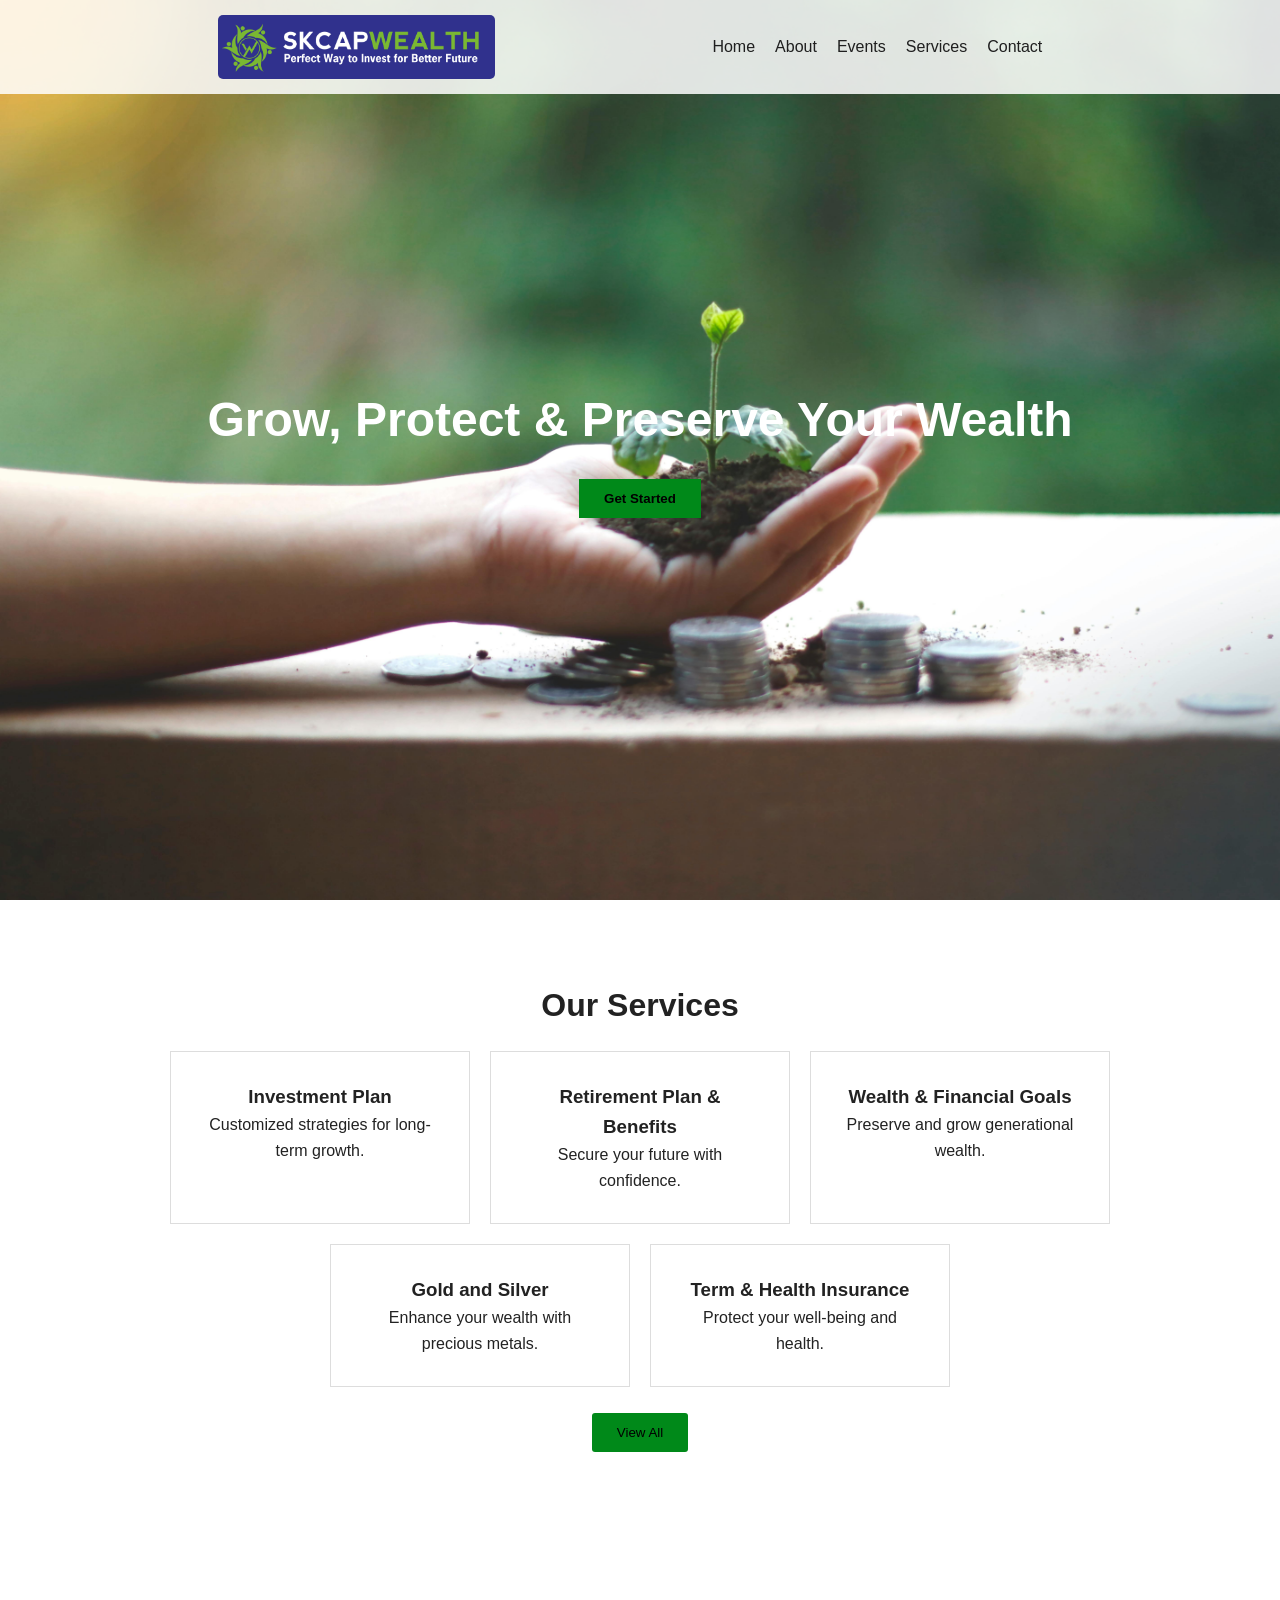
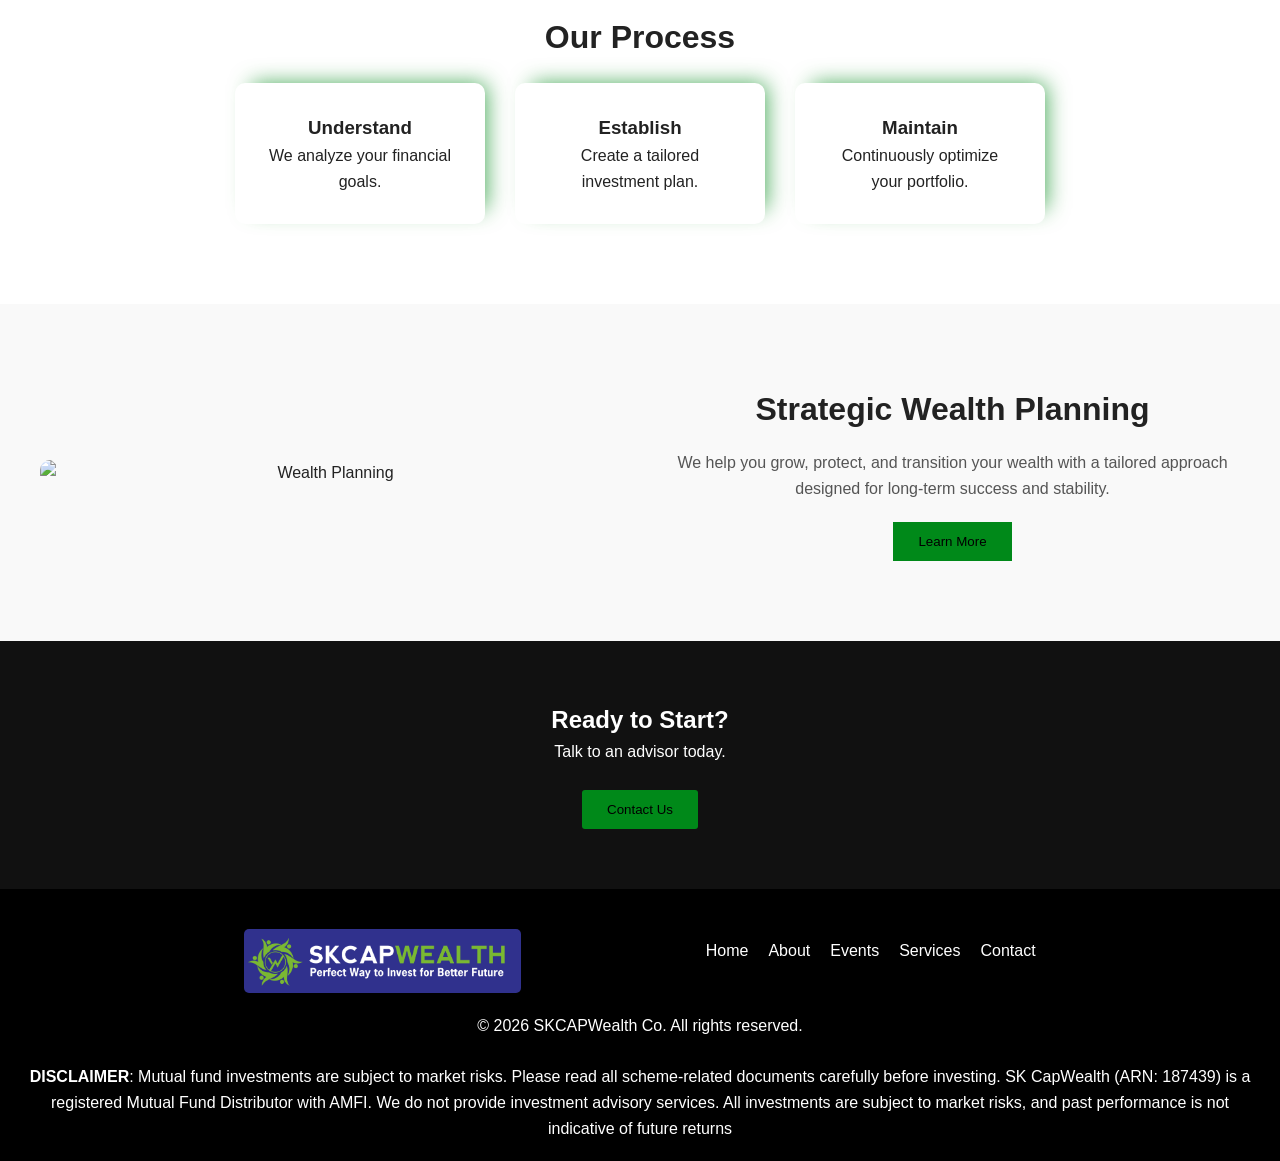
==== commit 3a8bb4cb: "done modications" ====
--- a/index.html
+++ b/index.html
@@ -15,22 +15,23 @@
 
 <body>
 
-<!-- NAV -->
- <nav>  <img class="logo" src="Artboard 4.png" alt="Logo"> <div class="hamburger" onclick="toggleMobileMenu()">
-  <span></span>
-  <span></span>
-  <span></span>
-</div>
-  <ul>
-    <li><a href="/">Home</a></li>
-    <li><a href="about.html">About</a></li>
-    <li><a href="events.html">Events</a></li>
-    <li><a href="services.html">Services</a></li>
-    <li><a href="contact.html">Contact</a></li>
-    <!-- Call icon -->
-     <li><a href="tel:919325898024"><i class="fa-solid fa-phone"></i></a></li>
-  </ul>
-</nav>
+  <!-- NAV -->
+  <nav> <img class="logo" src="Artboard 4.png" alt="Logo">
+    <div class="hamburger" onclick="toggleMobileMenu()">
+      <span></span>
+      <span></span>
+      <span></span>
+    </div>
+    <ul>
+      <li><a href="/">Home</a></li>
+      <li><a href="about.html">About</a></li>
+      <li><a href="events.html">Events</a></li>
+      <li><a href="services.html">Services</a></li>
+      <li><a href="contact.html">Contact</a></li>
+      <!-- Call icon -->
+      <li><a href="tel:919325898024"><i class="fa-solid fa-phone"></i></a></li>
+    </ul>
+  </nav>
 
   <!-- HERO -->
   <div class="hero">
@@ -126,23 +127,31 @@
   <footer>
     <div class="footer">
       <img class="logo" src="Artboard 4.png" alt="Logo">
-        <div style="display: flex;flex-direction: column;">
-            <div>
-              <li><a href="./">Home</a></li>
-              <li><a href="about.html">About</a></li>
-              <li><a href="events.html">Events</a></li>
-              <li><a href="services.html">Services</a></li>
-              <li><a href="contact.html">Contact</a></li>
-          </div>
+      <div style="display: flex;flex-direction: column;">
         <div>
-          <li><a href="https://www.facebook.com/kale.bomu" target="_blank"><i class="fa-brands fa-facebook"></i></a></li>
+          <li><a href="./">Home</a></li>
+          <li><a href="about.html">About</a></li>
+          <li><a href="events.html">Events</a></li>
+          <li><a href="services.html">Services</a></li>
+          <li><a href="contact.html">Contact</a></li>
+        </div>
+        <div>
+          <li><a href="https://www.facebook.com/kale.bomu" target="_blank"><i class="fa-brands fa-facebook"></i></a>
+          </li>
           <li><a href="https://wa.me/919325898024" target="_blank"><i class="fa-brands fa-whatsapp"></i></a></li>
           <li><a href="https://x.com/bomukale" target="_blank"><i class="fa-brands fa-x-twitter"></i></a></li>
-          <li><a href="https://www.linkedin.com/in/bomu-kale-cfp%C2%AE-a4929a16/" target="_blank"><i class="fa-brands fa-linkedin"></i></a></li>
+          <li><a href="https://www.linkedin.com/in/bomu-kale-cfp%C2%AE-a4929a16/" target="_blank"><i
+                class="fa-brands fa-linkedin"></i></a></li>
         </div>
       </div>
     </div>
     <p>© 2026 SKCAPWealth Co. All rights reserved.</p>
+    <br>
+    <p><b>DISCLAIMER</b>: Mutual fund investments are subject to market risks. Please read all scheme-related documents
+      carefully before investing.
+      SK CapWealth (ARN: 187439) is a registered Mutual Fund Distributor with AMFI. We do not provide investment
+      advisory services. All investments are subject to market risks, and past performance is not indicative of future
+      returns</p>
   </footer>
 
 </body>
